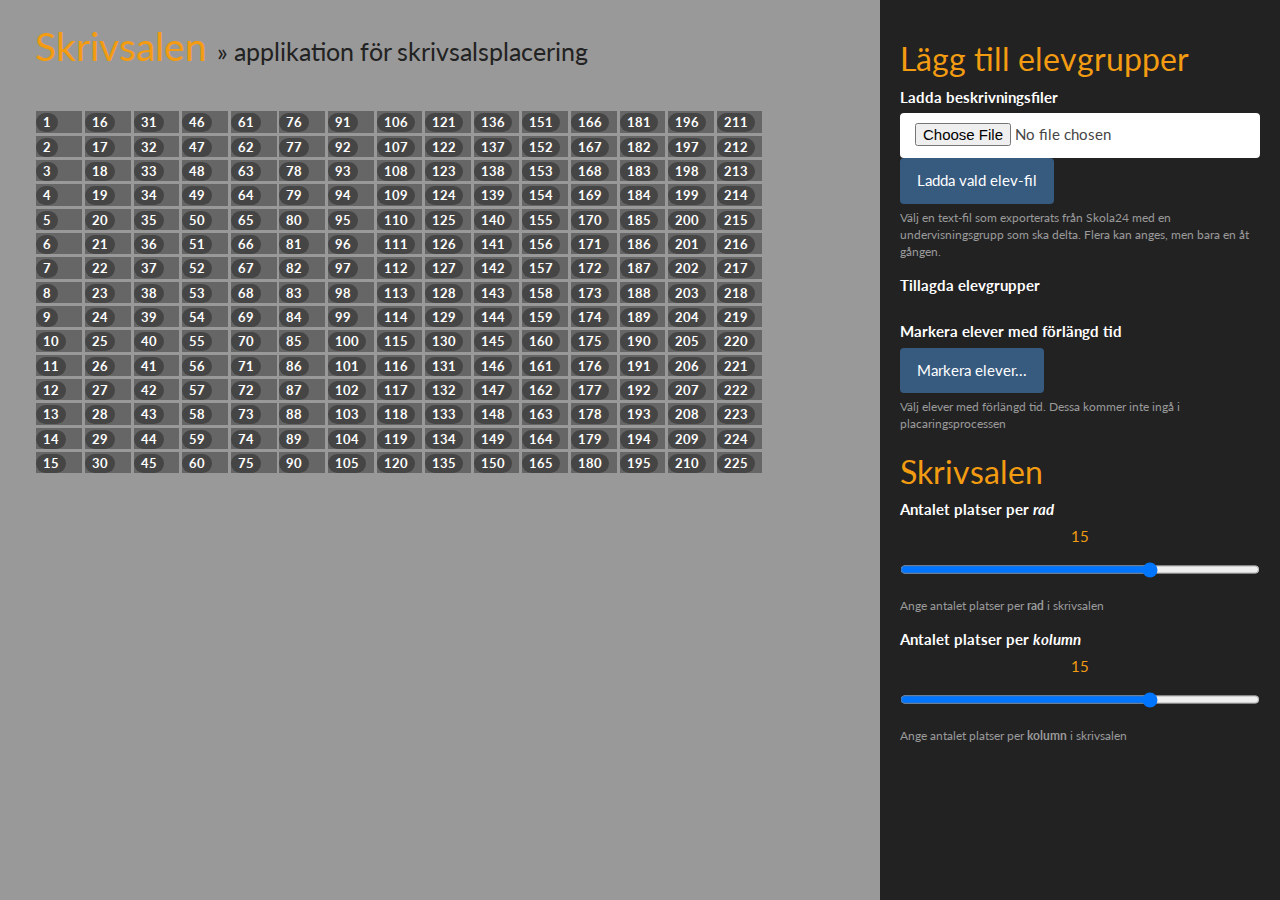
==== index.html @ 8e9d9c89 "alfa" ====
<!DOCTYPE html>
<html lang="en">

<head>

    <meta charset="utf-8">
    <meta http-equiv="X-UA-Compatible" content="IE=edge">
    <meta name="viewport" content="width=device-width, initial-scale=1">
    <meta name="description" content="">
    <meta name="author" content="Martin Nilsson, Basement Creative Studio">

    <title>SKRIVSALEN</title>

    <!-- SEPARERAT FÖR DEBUG Egen CSS mergad med Bootstrap & Bootswatch -->
    <link href="css/bootstrap.css" rel="stylesheet">
    <link href="css/skrivsalen.css" rel="stylesheet">

    <script src="js/jquery/jquery-2.1.4.min.js"></script>
    <script src="bootstrap/js/bootstrap.min.js"></script>


    <script src="js/Skrivsalen.js"></script>

    <script>
        $(document).ready(function(){
            Skrivsalen.Loader.loadApp();
        })
    </script>

</head>

<body>
    <!-- container för modalds -->
    <div id="modal"></div>
    <div id="wrapper">

        <!-- Sidebar -->
        <div id="sidebar-wrapper">
            <div id="sidebar">
                <form>
                    <h2>Lägg till elevgrupper</h2>
                    <div class="form-group">
                        <label for="select-elever">Ladda beskrivningsfiler</label>
                        <input type="file" class="form-control" id="select-elever-file" aria-describedby="select-elever-help">
                        <button type="button" class="btn btn-primary" id="select-elever-submit">Ladda vald elev-fil</button>
                        <span id="select-elever-help" class="help-block">Välj en text-fil som exporterats från Skola24 med en undervisningsgrupp som ska delta. Flera kan anges, men bara en åt gången.</span>
                    </div>
                    <div class="form-group">
                        <label>Tillagda elevgrupper</label>
                        <div id="skrivsalen-edit-grupper"></div>
                    </div>
                    <div class="form-group">
                        <label for="select-elever-long">Markera elever med förlängd tid</label>
                        <button type="button" class="btn btn-primary" id="select-elever-long" aria-describedby="select-elever-long-help">Markera elever...</button>
                        <span id="select-elever-long-help" class="help-block">Välj elever med förlängd tid. Dessa kommer inte ingå i placaringsprocessen</span>
                    </div>
                    <h2>Skrivsalen</h2>
                    <div class="form-group">
                        <label for="skrivsalen-select-rows">Antalet platser per <em>rad</em></label>
                        <p class="value slider-value" id="select-rows-value">20</p>
                        <input type="range" min="2" max="20" defualtValue="10" class="form-control" id="skrivsalen-select-rows" data-label="select-rows-value" aria-describedby="select-rows-help">
                        <span id="select-rows-help" class="help-block">Ange antalet platser per <strong>rad</strong> i skrivsalen</span>
                    </div>
                    <div class="form-group">
                        <label for="skrivsalen-select-cols">Antalet platser per <em>kolumn</em></label>
                        <p class="value slider-value" id="select-cols-value">20</p>
                        <input type="range" min="2" max="20" defualtValue="10" class="form-control" id="skrivsalen-select-cols" data-label="select-cols-value" aria-describedby="select-cols-help">
                        <span id="select-cols-help" class="help-block">Ange antalet platser per <strong>kolumn</strong> i skrivsalen</span>
                    </div>
                </form>
            </div><!-- /#sidebar -->
        </div><!-- /#sidebar-wrapper -->

        <!-- Main Content -->
        <div id="main-content-wrapper">
            <div class="container-fluid">
                <div class="row">
                    <div class="col-lg-12">
                        <header class="page-header">
                            <h1>Skrivsalen <small>&raquo applikation för skrivsalsplacering</small></h1>
                        </header>

                        <div id="content">
                        <div id="skrivsalen-karta-container"></div>
                        </div>
                        
                    </div>
                </div>
            </div>
        </div>
        <!-- /#main-content-wrapper -->

    </div>
    <!-- /#wrapper -->

    

    <!-- Menu Toggle Script -->
    <script>
    $("#menu-toggle").click(function(e) {
        e.preventDefault();
        $("#wrapper").toggleClass("toggled");
    });
    </script>

</body>

</html>
---- css/skrivsalen.css ----
/* Bootswatch overides */
/* // Slut overrides */
/*!
 * Start Bootstrap - Simple Sidebar HTML Template (http://startbootstrap.com)
 * Code licensed under the Apache License v2.0.
 * For details, see http://www.apache.org/licenses/LICENSE-2.0.
 */
/* Toggle Styles */
#wrapper { padding-left: 0; -webkit-transition: all 0.5s ease; -moz-transition: all 0.5s ease; -o-transition: all 0.5s ease; transition: all 0.5s ease; }
#wrapper.toggled { padding-left: 400px; }
#wrapper.toggled #sidebar-wrapper { width: 400px; }
#wrapper.toggled #main-content-wrapper { position: absolute; }

#sidebar-wrapper { z-index: 1000; position: fixed; right: 400px; width: 0; height: 100%; margin-right: -400px; overflow-y: auto; -webkit-transition: all 0.5s ease; -moz-transition: all 0.5s ease; -o-transition: all 0.5s ease; transition: all 0.5s ease; background-color: #222222; }

#main-content-wrapper { width: 100%; position: absolute; padding: 20px; margin-right: 400px; }

/* Sidebar Styles */
/*.sidebar-nav { position: absolute; top: 0px; margin: 0; padding: 0; list-style: none; width: $sidebar-width - (2 * $sidebar-padding);
 li { text-indent: 20px; line-height: 40px;
 a { display: block; text-decoration: none; } }
 > .sidebar-brand { height: 65px; font-size: 18px; line-height: 60px; }
}*/
@media (min-width: 768px) { #wrapper { padding-right: 400px; }
  #wrapper.toggled { padding-left: 0; }
  #wrapper.toggled #sidebar-wrapper { width: 0; }
  #wrapper.toggled #main-content-wrapper { position: relative; margin-right: 0; }
  #sidebar-wrapper { padding: 20px; width: 400px; }
  #main-content-wrapper { padding: 20px; position: relative; } }
.page-header { margin-top: 5px; }
.page-header h1 { margin-top: 0px; color: #F39C12; }
.page-header small { color: #222222; }

#sidebar h2 { color: #F39C12; }
#sidebar .form-group .help-block { font-size: 80%; color: #999; }
#sidebar .form-group .value { color: #F39C12; }
#sidebar .form-group .slider-value { text-align: center; margin: 0px; padding: 0px; }

/* modals */
#modal { height: 0px; overflow: hidden; }
#modal .modal-content { background-color: #222222; }
#modal .modal-content.warning .modal-header { background-color: #F39C12; }
#modal .modal-content.info .modal-header { background-color: #3498DB; }
#modal .modal-content.error .modal-header { background-color: #E74C3C; }
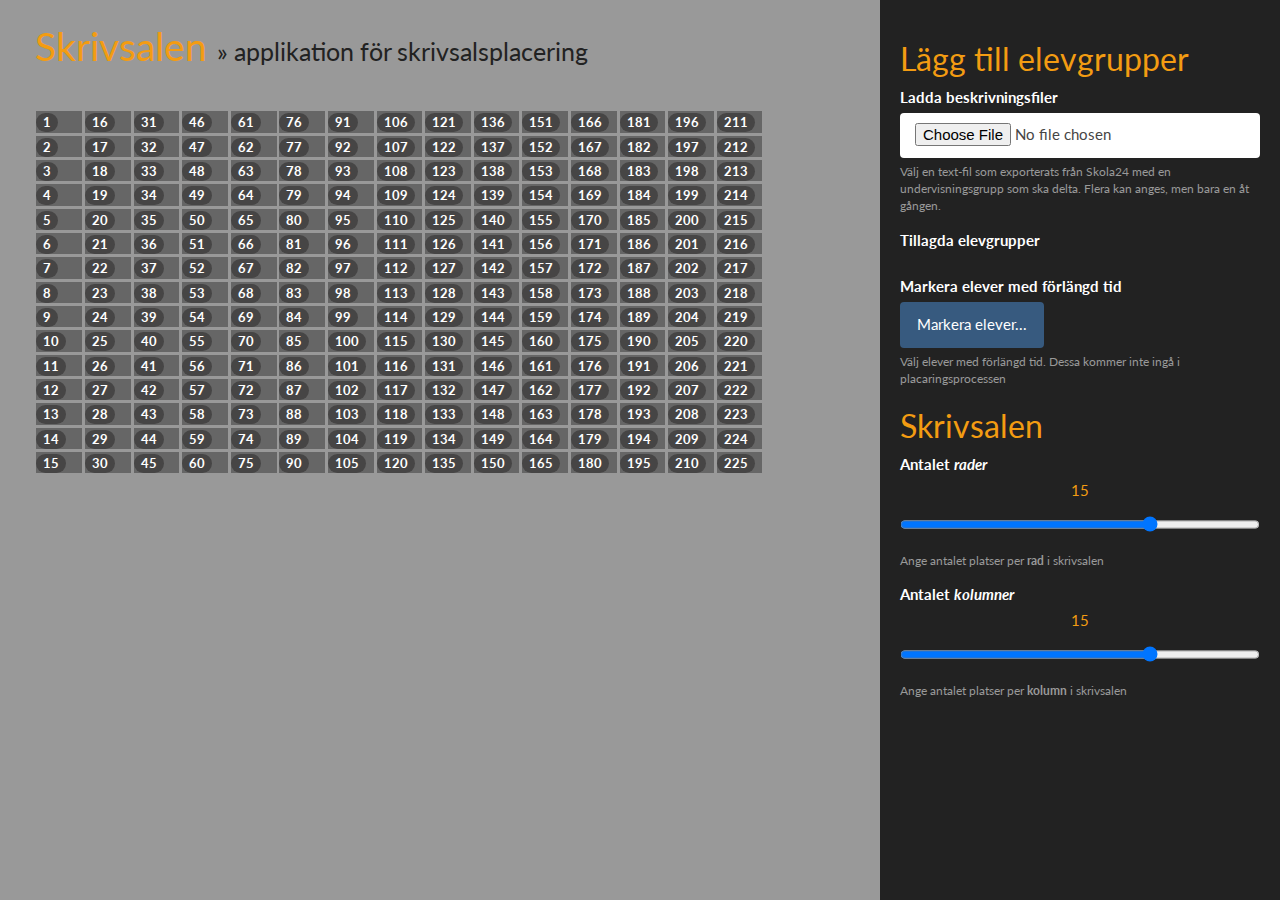
==== commit 6f3a3038: "Alfa 1" ====
--- a/index.html
+++ b/index.html
@@ -16,14 +16,16 @@
     <link href="css/skrivsalen.css" rel="stylesheet">
 
     <script src="js/jquery/jquery-2.1.4.min.js"></script>
-    <script src="bootstrap/js/bootstrap.min.js"></script>
+    <script src="js/bootstrap/js/bootstrap.min.js"></script>
 
+    <script src='js/spectrum/spectrumModded.js'></script>
+    <link rel='stylesheet' href='js/spectrum/spectrum.css' />
 
-    <script src="js/Skrivsalen.js"></script>
+    <script src="js/skrivsalen/Skrivsalen.js"></script>
 
     <script>
         $(document).ready(function(){
-            Skrivsalen.Loader.loadApp();
+            Skrivsalen.Loader.loadApp("js/skrivsalen/");
         })
     </script>
 
@@ -41,8 +43,7 @@
                     <h2>Lägg till elevgrupper</h2>
                     <div class="form-group">
                         <label for="select-elever">Ladda beskrivningsfiler</label>
-                        <input type="file" class="form-control" id="select-elever-file" aria-describedby="select-elever-help">
-                        <button type="button" class="btn btn-primary" id="select-elever-submit">Ladda vald elev-fil</button>
+                        <input type="file" class="form-control" id="skrivsalen-select-file" aria-describedby="select-elever-help">
                         <span id="select-elever-help" class="help-block">Välj en text-fil som exporterats från Skola24 med en undervisningsgrupp som ska delta. Flera kan anges, men bara en åt gången.</span>
                     </div>
                     <div class="form-group">
@@ -56,13 +57,13 @@
                     </div>
                     <h2>Skrivsalen</h2>
                     <div class="form-group">
-                        <label for="skrivsalen-select-rows">Antalet platser per <em>rad</em></label>
+                        <label for="skrivsalen-select-rows">Antalet <em>rader</em></label>
                         <p class="value slider-value" id="select-rows-value">20</p>
                         <input type="range" min="2" max="20" defualtValue="10" class="form-control" id="skrivsalen-select-rows" data-label="select-rows-value" aria-describedby="select-rows-help">
                         <span id="select-rows-help" class="help-block">Ange antalet platser per <strong>rad</strong> i skrivsalen</span>
                     </div>
                     <div class="form-group">
-                        <label for="skrivsalen-select-cols">Antalet platser per <em>kolumn</em></label>
+                        <label for="skrivsalen-select-cols">Antalet <em>kolumner</em></label>
                         <p class="value slider-value" id="select-cols-value">20</p>
                         <input type="range" min="2" max="20" defualtValue="10" class="form-control" id="skrivsalen-select-cols" data-label="select-cols-value" aria-describedby="select-cols-help">
                         <span id="select-cols-help" class="help-block">Ange antalet platser per <strong>kolumn</strong> i skrivsalen</span>
--- a/js/spectrum/spectrum.css
+++ b/js/spectrum/spectrum.css
@@ -0,0 +1,507 @@
+/***
+Spectrum Colorpicker v1.7.0
+https://github.com/bgrins/spectrum
+Author: Brian Grinstead
+License: MIT
+***/
+
+.sp-container {
+    position:absolute;
+    top:0;
+    left:0;
+    display:inline-block;
+    *display: inline;
+    *zoom: 1;
+    /* https://github.com/bgrins/spectrum/issues/40 */
+    z-index: 9999994;
+    overflow: hidden;
+}
+.sp-container.sp-flat {
+    position: relative;
+}
+
+/* Fix for * { box-sizing: border-box; } */
+.sp-container,
+.sp-container * {
+    -webkit-box-sizing: content-box;
+       -moz-box-sizing: content-box;
+            box-sizing: content-box;
+}
+
+/* http://ansciath.tumblr.com/post/7347495869/css-aspect-ratio */
+.sp-top {
+  position:relative;
+  width: 100%;
+  display:inline-block;
+}
+.sp-top-inner {
+   position:absolute;
+   top:0;
+   left:0;
+   bottom:0;
+   right:0;
+}
+.sp-color {
+    position: absolute;
+    top:0;
+    left:0;
+    bottom:0;
+    right:20%;
+}
+.sp-hue {
+    position: absolute;
+    top:0;
+    right:0;
+    bottom:0;
+    left:84%;
+    height: 100%;
+}
+
+.sp-clear-enabled .sp-hue {
+    top:33px;
+    height: 77.5%;
+}
+
+.sp-fill {
+    padding-top: 80%;
+}
+.sp-sat, .sp-val {
+    position: absolute;
+    top:0;
+    left:0;
+    right:0;
+    bottom:0;
+}
+
+.sp-alpha-enabled .sp-top {
+    margin-bottom: 18px;
+}
+.sp-alpha-enabled .sp-alpha {
+    display: block;
+}
+.sp-alpha-handle {
+    position:absolute;
+    top:-4px;
+    bottom: -4px;
+    width: 6px;
+    left: 50%;
+    cursor: pointer;
+    border: 1px solid black;
+    background: white;
+    opacity: .8;
+}
+.sp-alpha {
+    display: none;
+    position: absolute;
+    bottom: -14px;
+    right: 0;
+    left: 0;
+    height: 8px;
+}
+.sp-alpha-inner {
+    border: solid 1px #333;
+}
+
+.sp-clear {
+    display: none;
+}
+
+.sp-clear.sp-clear-display {
+    background-position: center;
+}
+
+.sp-clear-enabled .sp-clear {
+    display: block;
+    position:absolute;
+    top:0px;
+    right:0;
+    bottom:0;
+    left:84%;
+    height: 28px;
+}
+
+/* Don't allow text selection */
+.sp-container, .sp-replacer, .sp-preview, .sp-dragger, .sp-slider, .sp-alpha, .sp-clear, .sp-alpha-handle, .sp-container.sp-dragging .sp-input, .sp-container button  {
+    -webkit-user-select:none;
+    -moz-user-select: -moz-none;
+    -o-user-select:none;
+    user-select: none;
+}
+
+.sp-container.sp-input-disabled .sp-input-container {
+    display: none;
+}
+.sp-container.sp-buttons-disabled .sp-button-container {
+    display: none;
+}
+.sp-container.sp-palette-buttons-disabled .sp-palette-button-container {
+    display: none;
+}
+.sp-palette-only .sp-picker-container {
+    display: none;
+}
+.sp-palette-disabled .sp-palette-container {
+    display: none;
+}
+
+.sp-initial-disabled .sp-initial {
+    display: none;
+}
+
+
+/* Gradients for hue, saturation and value instead of images.  Not pretty... but it works */
+.sp-sat {
+    background-image: -webkit-gradient(linear,  0 0, 100% 0, from(#FFF), to(rgba(204, 154, 129, 0)));
+    background-image: -webkit-linear-gradient(left, #FFF, rgba(204, 154, 129, 0));
+    background-image: -moz-linear-gradient(left, #fff, rgba(204, 154, 129, 0));
+    background-image: -o-linear-gradient(left, #fff, rgba(204, 154, 129, 0));
+    background-image: -ms-linear-gradient(left, #fff, rgba(204, 154, 129, 0));
+    background-image: linear-gradient(to right, #fff, rgba(204, 154, 129, 0));
+    -ms-filter: "progid:DXImageTransform.Microsoft.gradient(GradientType = 1, startColorstr=#FFFFFFFF, endColorstr=#00CC9A81)";
+    filter : progid:DXImageTransform.Microsoft.gradient(GradientType = 1, startColorstr='#FFFFFFFF', endColorstr='#00CC9A81');
+}
+.sp-val {
+    background-image: -webkit-gradient(linear, 0 100%, 0 0, from(#000000), to(rgba(204, 154, 129, 0)));
+    background-image: -webkit-linear-gradient(bottom, #000000, rgba(204, 154, 129, 0));
+    background-image: -moz-linear-gradient(bottom, #000, rgba(204, 154, 129, 0));
+    background-image: -o-linear-gradient(bottom, #000, rgba(204, 154, 129, 0));
+    background-image: -ms-linear-gradient(bottom, #000, rgba(204, 154, 129, 0));
+    background-image: linear-gradient(to top, #000, rgba(204, 154, 129, 0));
+    -ms-filter: "progid:DXImageTransform.Microsoft.gradient(startColorstr=#00CC9A81, endColorstr=#FF000000)";
+    filter : progid:DXImageTransform.Microsoft.gradient(startColorstr='#00CC9A81', endColorstr='#FF000000');
+}
+
+.sp-hue {
+    background: -moz-linear-gradient(top, #ff0000 0%, #ffff00 17%, #00ff00 33%, #00ffff 50%, #0000ff 67%, #ff00ff 83%, #ff0000 100%);
+    background: -ms-linear-gradient(top, #ff0000 0%, #ffff00 17%, #00ff00 33%, #00ffff 50%, #0000ff 67%, #ff00ff 83%, #ff0000 100%);
+    background: -o-linear-gradient(top, #ff0000 0%, #ffff00 17%, #00ff00 33%, #00ffff 50%, #0000ff 67%, #ff00ff 83%, #ff0000 100%);
+    background: -webkit-gradient(linear, left top, left bottom, from(#ff0000), color-stop(0.17, #ffff00), color-stop(0.33, #00ff00), color-stop(0.5, #00ffff), color-stop(0.67, #0000ff), color-stop(0.83, #ff00ff), to(#ff0000));
+    background: -webkit-linear-gradient(top, #ff0000 0%, #ffff00 17%, #00ff00 33%, #00ffff 50%, #0000ff 67%, #ff00ff 83%, #ff0000 100%);
+    background: linear-gradient(to bottom, #ff0000 0%, #ffff00 17%, #00ff00 33%, #00ffff 50%, #0000ff 67%, #ff00ff 83%, #ff0000 100%);
+}
+
+/* IE filters do not support multiple color stops.
+   Generate 6 divs, line them up, and do two color gradients for each.
+   Yes, really.
+ */
+.sp-1 {
+    height:17%;
+    filter: progid:DXImageTransform.Microsoft.gradient(startColorstr='#ff0000', endColorstr='#ffff00');
+}
+.sp-2 {
+    height:16%;
+    filter: progid:DXImageTransform.Microsoft.gradient(startColorstr='#ffff00', endColorstr='#00ff00');
+}
+.sp-3 {
+    height:17%;
+    filter: progid:DXImageTransform.Microsoft.gradient(startColorstr='#00ff00', endColorstr='#00ffff');
+}
+.sp-4 {
+    height:17%;
+    filter: progid:DXImageTransform.Microsoft.gradient(startColorstr='#00ffff', endColorstr='#0000ff');
+}
+.sp-5 {
+    height:16%;
+    filter: progid:DXImageTransform.Microsoft.gradient(startColorstr='#0000ff', endColorstr='#ff00ff');
+}
+.sp-6 {
+    height:17%;
+    filter: progid:DXImageTransform.Microsoft.gradient(startColorstr='#ff00ff', endColorstr='#ff0000');
+}
+
+.sp-hidden {
+    display: none !important;
+}
+
+/* Clearfix hack */
+.sp-cf:before, .sp-cf:after { content: ""; display: table; }
+.sp-cf:after { clear: both; }
+.sp-cf { *zoom: 1; }
+
+/* Mobile devices, make hue slider bigger so it is easier to slide */
+@media (max-device-width: 480px) {
+    .sp-color { right: 40%; }
+    .sp-hue { left: 63%; }
+    .sp-fill { padding-top: 60%; }
+}
+.sp-dragger {
+   border-radius: 5px;
+   height: 5px;
+   width: 5px;
+   border: 1px solid #fff;
+   background: #000;
+   cursor: pointer;
+   position:absolute;
+   top:0;
+   left: 0;
+}
+.sp-slider {
+    position: absolute;
+    top:0;
+    cursor:pointer;
+    height: 3px;
+    left: -1px;
+    right: -1px;
+    border: 1px solid #000;
+    background: white;
+    opacity: .8;
+}
+
+/*
+Theme authors:
+Here are the basic themeable display options (colors, fonts, global widths).
+See http://bgrins.github.io/spectrum/themes/ for instructions.
+*/
+
+.sp-container {
+    border-radius: 0;
+    background-color: #ECECEC;
+    border: solid 1px #f0c49B;
+    padding: 0;
+}
+.sp-container, .sp-container button, .sp-container input, .sp-color, .sp-hue, .sp-clear {
+    font: normal 12px "Lucida Grande", "Lucida Sans Unicode", "Lucida Sans", Geneva, Verdana, sans-serif;
+    -webkit-box-sizing: border-box;
+    -moz-box-sizing: border-box;
+    -ms-box-sizing: border-box;
+    box-sizing: border-box;
+}
+.sp-top {
+    margin-bottom: 3px;
+}
+.sp-color, .sp-hue, .sp-clear {
+    border: solid 1px #666;
+}
+
+/* Input */
+.sp-input-container {
+    float:right;
+    width: 100px;
+    margin-bottom: 4px;
+}
+.sp-initial-disabled  .sp-input-container {
+    width: 100%;
+}
+.sp-input {
+   font-size: 12px !important;
+   border: 1px inset;
+   padding: 4px 5px;
+   margin: 0;
+   width: 100%;
+   background:transparent;
+   border-radius: 3px;
+   color: #222;
+}
+.sp-input:focus  {
+    border: 1px solid orange;
+}
+.sp-input.sp-validation-error {
+    border: 1px solid red;
+    background: #fdd;
+}
+.sp-picker-container , .sp-palette-container {
+    float:left;
+    position: relative;
+    padding: 10px;
+    padding-bottom: 300px;
+    margin-bottom: -290px;
+}
+.sp-picker-container {
+    width: 172px;
+    border-left: solid 1px #fff;
+}
+
+/* Palettes */
+.sp-palette-container {
+    border-right: solid 1px #ccc;
+}
+
+.sp-palette-only .sp-palette-container {
+    border: 0;
+}
+
+.sp-palette .sp-thumb-el {
+    display: block;
+    position:relative;
+    float:left;
+    width: 24px;
+    height: 15px;
+    margin: 3px;
+    cursor: pointer;
+    border:solid 2px transparent;
+}
+.sp-palette .sp-thumb-el:hover, .sp-palette .sp-thumb-el.sp-thumb-active {
+    border-color: orange;
+}
+.sp-thumb-el {
+    position:relative;
+}
+
+/* Initial */
+.sp-initial {
+    float: left;
+    border: solid 1px #333;
+}
+.sp-initial span {
+    width: 30px;
+    height: 25px;
+    border:none;
+    display:block;
+    float:left;
+    margin:0;
+}
+
+.sp-initial .sp-clear-display {
+    background-position: center;
+}
+
+/* Buttons */
+.sp-palette-button-container,
+.sp-button-container {
+    float: right;
+}
+
+/* Replacer (the little preview div that shows up instead of the <input>) */
+.sp-replacer {
+    margin:0;
+    overflow:hidden;
+    cursor:pointer;
+    padding: 4px;
+    display:inline-block;
+    *zoom: 1;
+    *display: inline;
+    border: solid 1px #91765d;
+    background: #eee;
+    color: #333;
+    vertical-align: middle;
+}
+.sp-replacer:hover, .sp-replacer.sp-active {
+    border-color: #F0C49B;
+    color: #111;
+}
+.sp-replacer.sp-disabled {
+    cursor:default;
+    border-color: silver;
+    color: silver;
+}
+.sp-dd {
+    padding: 2px 0;
+    height: 16px;
+    line-height: 16px;
+    float:left;
+    font-size:10px;
+}
+.sp-preview {
+    position:relative;
+    width:25px;
+    height: 20px;
+    border: solid 1px #222;
+    margin-right: 5px;
+    float:left;
+    z-index: 0;
+}
+
+.sp-palette {
+    *width: 220px;
+    max-width: 220px;
+}
+.sp-palette .sp-thumb-el {
+    width:16px;
+    height: 16px;
+    margin:2px 1px;
+    border: solid 1px #d0d0d0;
+}
+
+.sp-container {
+    padding-bottom:0;
+}
+
+
+/* Buttons: http://hellohappy.org/css3-buttons/ */
+.sp-container button {
+  background-color: #eeeeee;
+  background-image: -webkit-linear-gradient(top, #eeeeee, #cccccc);
+  background-image: -moz-linear-gradient(top, #eeeeee, #cccccc);
+  background-image: -ms-linear-gradient(top, #eeeeee, #cccccc);
+  background-image: -o-linear-gradient(top, #eeeeee, #cccccc);
+  background-image: linear-gradient(to bottom, #eeeeee, #cccccc);
+  border: 1px solid #ccc;
+  border-bottom: 1px solid #bbb;
+  border-radius: 3px;
+  color: #333;
+  font-size: 14px;
+  line-height: 1;
+  padding: 5px 4px;
+  text-align: center;
+  text-shadow: 0 1px 0 #eee;
+  vertical-align: middle;
+}
+.sp-container button:hover {
+    background-color: #dddddd;
+    background-image: -webkit-linear-gradient(top, #dddddd, #bbbbbb);
+    background-image: -moz-linear-gradient(top, #dddddd, #bbbbbb);
+    background-image: -ms-linear-gradient(top, #dddddd, #bbbbbb);
+    background-image: -o-linear-gradient(top, #dddddd, #bbbbbb);
+    background-image: linear-gradient(to bottom, #dddddd, #bbbbbb);
+    border: 1px solid #bbb;
+    border-bottom: 1px solid #999;
+    cursor: pointer;
+    text-shadow: 0 1px 0 #ddd;
+}
+.sp-container button:active {
+    border: 1px solid #aaa;
+    border-bottom: 1px solid #888;
+    -webkit-box-shadow: inset 0 0 5px 2px #aaaaaa, 0 1px 0 0 #eeeeee;
+    -moz-box-shadow: inset 0 0 5px 2px #aaaaaa, 0 1px 0 0 #eeeeee;
+    -ms-box-shadow: inset 0 0 5px 2px #aaaaaa, 0 1px 0 0 #eeeeee;
+    -o-box-shadow: inset 0 0 5px 2px #aaaaaa, 0 1px 0 0 #eeeeee;
+    box-shadow: inset 0 0 5px 2px #aaaaaa, 0 1px 0 0 #eeeeee;
+}
+.sp-cancel {
+    font-size: 11px;
+    color: #d93f3f !important;
+    margin:0;
+    padding:2px;
+    margin-right: 5px;
+    vertical-align: middle;
+    text-decoration:none;
+
+}
+.sp-cancel:hover {
+    color: #d93f3f !important;
+    text-decoration: underline;
+}
+
+
+.sp-palette span:hover, .sp-palette span.sp-thumb-active {
+    border-color: #000;
+}
+
+.sp-preview, .sp-alpha, .sp-thumb-el {
+    position:relative;
+    background-image: url([data-uri]);
+}
+.sp-preview-inner, .sp-alpha-inner, .sp-thumb-inner {
+    display:block;
+    position:absolute;
+    top:0;left:0;bottom:0;right:0;
+}
+
+.sp-palette .sp-thumb-inner {
+    background-position: 50% 50%;
+    background-repeat: no-repeat;
+}
+
+.sp-palette .sp-thumb-light.sp-thumb-active .sp-thumb-inner {
+    background-image: url([data-uri]);
+}
+
+.sp-palette .sp-thumb-dark.sp-thumb-active .sp-thumb-inner {
+    background-image: url([data-uri]);
+}
+
+.sp-clear-display {
+    background-repeat:no-repeat;
+    background-position: center;
+    background-image: url([data-uri]);
+}
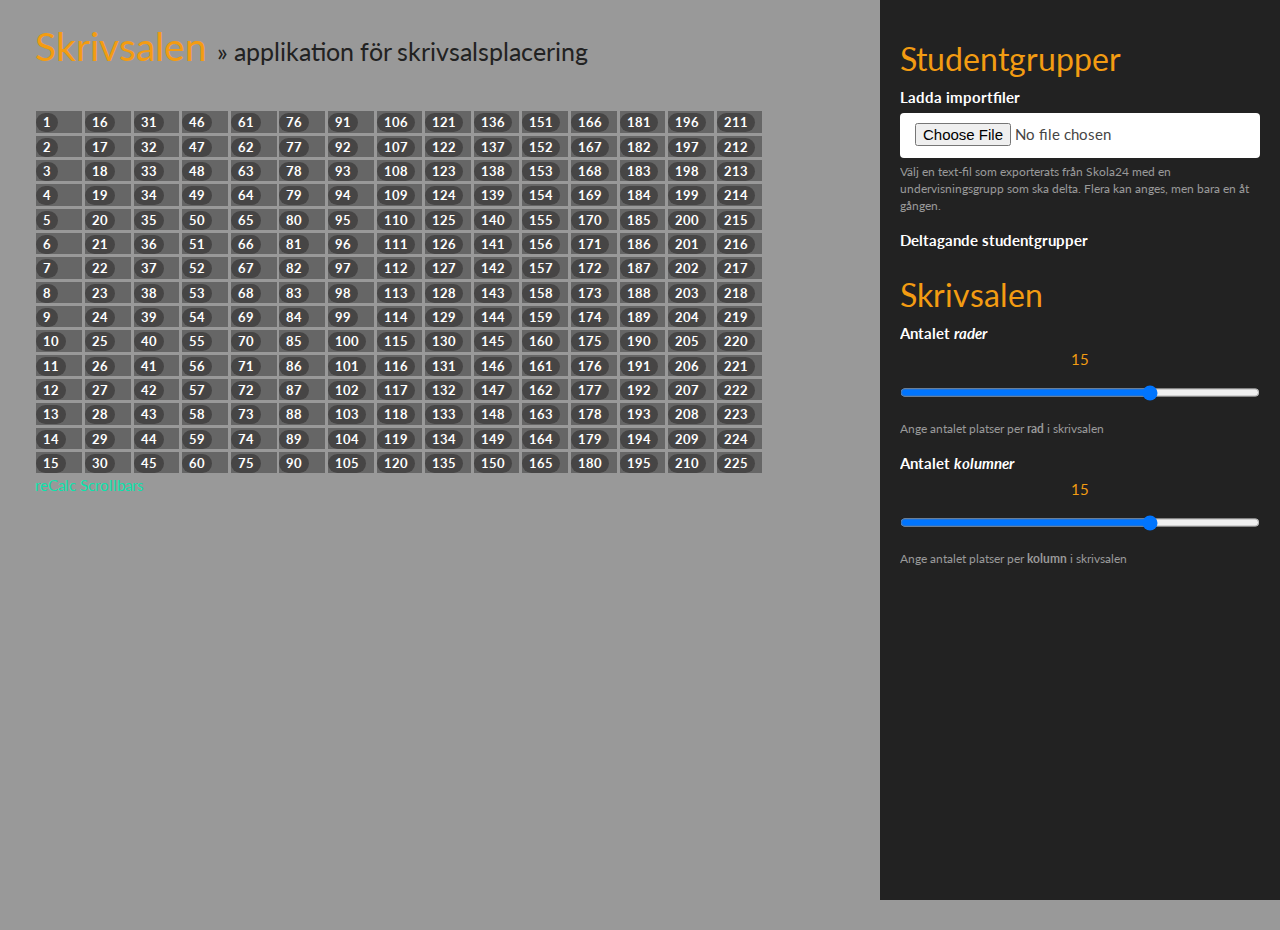
==== commit a3e52f56: "Alfa 2" ====
--- a/index.html
+++ b/index.html
@@ -21,6 +21,9 @@
     <script src='js/spectrum/spectrumModded.js'></script>
     <link rel='stylesheet' href='js/spectrum/spectrum.css' />
 
+    <script src='js/tce-scrollbar/jquery.trackpad-scroll-emulator.min.js'></script>
+    <link rel='stylesheet' href='js/tce-scrollbar/trackpad-scroll-emulator.css' />
+
     <script src="js/skrivsalen/Skrivsalen.js"></script>
 
     <script>
@@ -37,23 +40,17 @@
     <div id="wrapper">
 
         <!-- Sidebar -->
-        <div id="sidebar-wrapper">
-            <div id="sidebar">
-                <form>
-                    <h2>Lägg till elevgrupper</h2>
+        <div id="sidebar-wrapper" class="tse-scrollable">
+            <div id="sidebar" class="tse-content">
+                    <h2>Studentgrupper</h2>
                     <div class="form-group">
-                        <label for="select-elever">Ladda beskrivningsfiler</label>
+                        <label for="select-elever">Ladda importfiler</label>
                         <input type="file" class="form-control" id="skrivsalen-select-file" aria-describedby="select-elever-help">
                         <span id="select-elever-help" class="help-block">Välj en text-fil som exporterats från Skola24 med en undervisningsgrupp som ska delta. Flera kan anges, men bara en åt gången.</span>
                     </div>
                     <div class="form-group">
-                        <label>Tillagda elevgrupper</label>
+                        <label>Deltagande studentgrupper</label>
                         <div id="skrivsalen-edit-grupper"></div>
-                    </div>
-                    <div class="form-group">
-                        <label for="select-elever-long">Markera elever med förlängd tid</label>
-                        <button type="button" class="btn btn-primary" id="select-elever-long" aria-describedby="select-elever-long-help">Markera elever...</button>
-                        <span id="select-elever-long-help" class="help-block">Välj elever med förlängd tid. Dessa kommer inte ingå i placaringsprocessen</span>
                     </div>
                     <h2>Skrivsalen</h2>
                     <div class="form-group">
@@ -68,12 +65,11 @@
                         <input type="range" min="2" max="20" defualtValue="10" class="form-control" id="skrivsalen-select-cols" data-label="select-cols-value" aria-describedby="select-cols-help">
                         <span id="select-cols-help" class="help-block">Ange antalet platser per <strong>kolumn</strong> i skrivsalen</span>
                     </div>
-                </form>
             </div><!-- /#sidebar -->
         </div><!-- /#sidebar-wrapper -->
 
         <!-- Main Content -->
-        <div id="main-content-wrapper">
+        <div id="main-content-wrapper" >
             <div class="container-fluid">
                 <div class="row">
                     <div class="col-lg-12">
@@ -81,10 +77,12 @@
                             <h1>Skrivsalen <small>&raquo applikation för skrivsalsplacering</small></h1>
                         </header>
 
-                        <div id="content">
-                        <div id="skrivsalen-karta-container"></div>
+                        <div id="content-wrapper" class="tse-scrollable">
+                            <div id="content" class="tse-content">
+                                <div id="skrivsalen-karta-container"></div>
+                                <a href="#" onclick="$('.tse-scrollable').TrackpadScrollEmulator('recalculate');">reCalc Scrollbars</a>
+                            </div>
                         </div>
-                        
                     </div>
                 </div>
             </div>
--- a/css/skrivsalen.css
+++ b/css/skrivsalen.css
@@ -6,14 +6,17 @@
  * For details, see http://www.apache.org/licenses/LICENSE-2.0.
  */
 /* Toggle Styles */
+body { overflow: hidden; }
+
 #wrapper { padding-left: 0; -webkit-transition: all 0.5s ease; -moz-transition: all 0.5s ease; -o-transition: all 0.5s ease; transition: all 0.5s ease; }
 #wrapper.toggled { padding-left: 400px; }
 #wrapper.toggled #sidebar-wrapper { width: 400px; }
 #wrapper.toggled #main-content-wrapper { position: absolute; }
 
-#sidebar-wrapper { z-index: 1000; position: fixed; right: 400px; width: 0; height: 100%; margin-right: -400px; overflow-y: auto; -webkit-transition: all 0.5s ease; -moz-transition: all 0.5s ease; -o-transition: all 0.5s ease; transition: all 0.5s ease; background-color: #222222; }
+#sidebar-wrapper { z-index: 1000; position: fixed; right: 400px; width: 0; height: 100%; margin-right: -400px; overflow-y: auto; -webkit-transition: all 0.5s ease; -moz-transition: all 0.5s ease; -o-transition: all 0.5s ease; transition: all 0.5s ease; overflow: hidden; background-color: #222222; }
 
-#main-content-wrapper { width: 100%; position: absolute; padding: 20px; margin-right: 400px; }
+#main-content-wrapper { width: 100%; height: 100%; position: absolute; padding: 20px; margin-right: 400px; overflow: hidden; }
+#main-content-wrapper #content-wrapper { width: 100%; min-height: 800px; }
 
 /* Sidebar Styles */
 /*.sidebar-nav { position: absolute; top: 0px; margin: 0; padding: 0; list-style: none; width: $sidebar-width - (2 * $sidebar-padding);
--- a/js/tce-scrollbar/trackpad-scroll-emulator.css
+++ b/js/tce-scrollbar/trackpad-scroll-emulator.css
@@ -0,0 +1,89 @@
+/**
+ * TrackpadScrollEmulator
+ * Author: Jonathan Nicol @f6design
+ * https://github.com/jnicol/trackpad-scroll-emulator
+ */
+ 
+ .tse-scrollable {
+  position: relative;
+  width: 200px; /* Default value. Overwite this if you want. */
+  height: 300px; /* Default value. Overwite this if you want. */
+  overflow: hidden;
+  }
+  .tse-scrollable .tse-scroll-content {
+    overflow: hidden;
+    overflow-y: scroll;
+    }
+    /* No longer using ::scrollbar too, since it breaks Chrome 25 */
+    .tse-scrollable .tse-scroll-content::-webkit-scrollbar {
+      width: 0;
+      height: 0;
+      }
+.tse-scrollbar {
+  z-index: 99;
+  position: absolute;
+  top: 0;
+  right: 0;
+  bottom: 0;
+  width: 11px;
+  }
+  .tse-scrollbar .drag-handle {
+    position: absolute;
+    right: 2px;
+    -webkit-border-radius: 7px;
+    -moz-border-radius: 7px;
+    border-radius: 7px;
+    min-height: 10px;
+    width: 7px;
+    opacity: 0;
+    -webkit-transition: opacity 0.2s linear;
+    -moz-transition: opacity 0.2s linear;
+    -o-transition: opacity 0.2s linear;
+    -ms-transition: opacity 0.2s linear;
+    transition: opacity 0.2s linear;
+    background: #6c6e71;
+    -webkit-background-clip: padding-box;
+    -moz-background-clip: padding;
+    }
+  .tse-scrollbar:hover .drag-handle {
+    /* When hovered, remove all transitions from drag handle */
+    opacity: 0.7;
+    -webkit-transition: opacity 0 linear;
+    -moz-transition: opacity 0 linear;
+    -o-transition: opacity 0 linear;
+    -ms-transition: opacity 0 linear;
+    transition: opacity 0 linear;
+    }
+    .tse-scrollbar .drag-handle.visible {
+      opacity: 0.7;
+      }
+/* Used when testing the scrollbar width */
+/* No longer using ::scrollbar too, since it breaks Chrome 25 */
+.scrollbar-width-tester::-webkit-scrollbar {
+  width: 0;
+  height: 0;
+}
+/* Horizontal scroller */
+.tse-scrollable.horizontal .tse-scroll-content {
+  overflow-x: scroll;
+  overflow-y: hidden;
+  }
+  .tse-scrollable.horizontal .tse-scroll-content::-webkit-scrollbar,
+  .tse-scrollable.horizontal .tse-scroll-content::scrollbar {
+    width: auto;
+    height: 0;
+    }
+.tse-scrollable.horizontal .tse-scrollbar {
+  top: auto;
+  left: 0;
+  width: auto;
+  height: 11px;
+  }
+  .tse-scrollable.horizontal .tse-scrollbar .drag-handle {
+    right: auto;
+    top: 2px;
+    height: 7px;
+    min-height: 0;
+    min-width: 10px;
+    width: auto;
+    }
